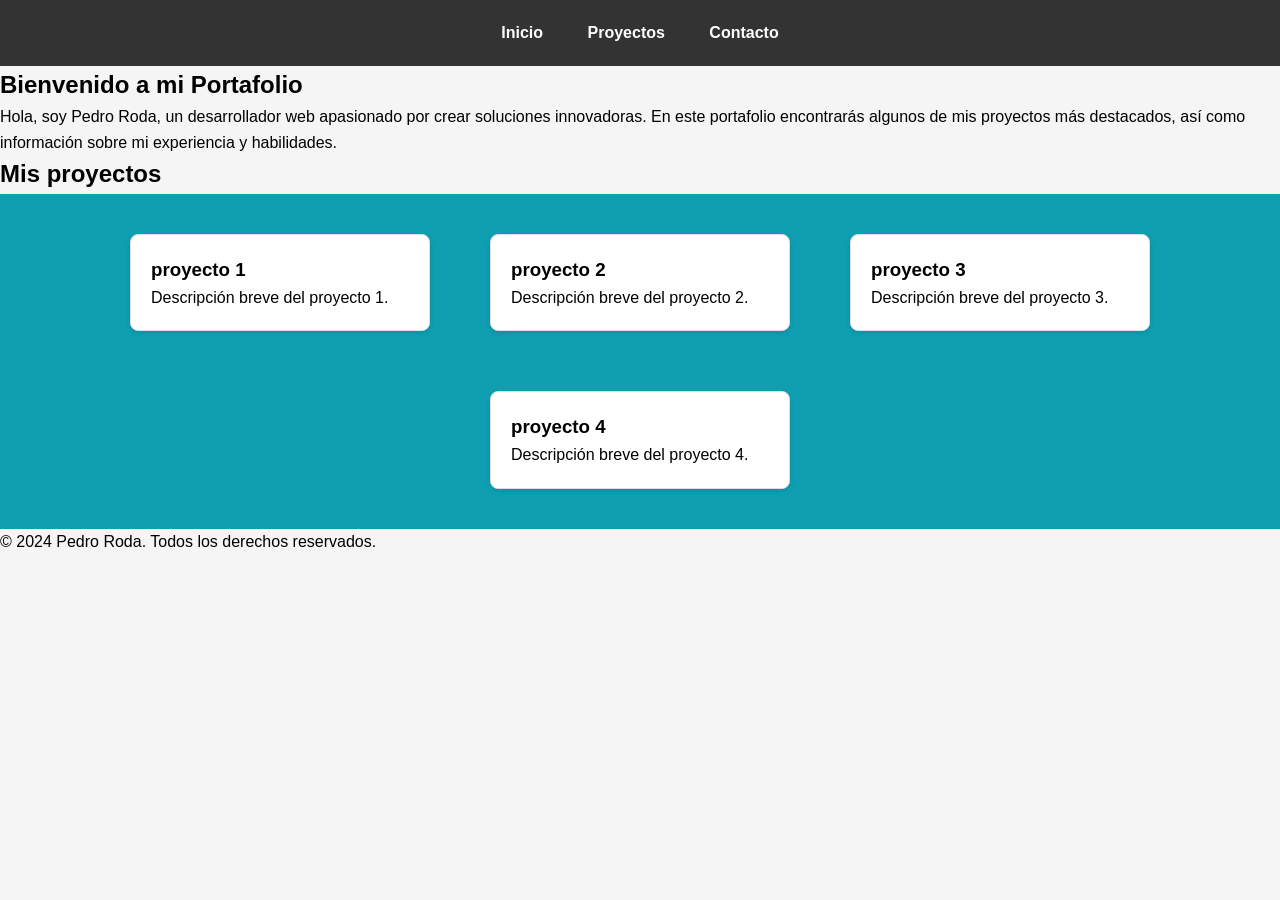
==== portafolio.html @ 9f31c808 "My portafolio" ====
<!DOCTYPE html>
<html lang="es">
<head>
    <meta charset="UTF-8">
    <meta name="viewport" content="width=device-width, initial-scale=1.0">
    <title>Portafolio de Pedro Roda</title>
    <link rel="stylesheet" href="portafolioStyle.css">
</head>
<body>
   <header>
    <nav>
        <ul>
            <li><a href="index.html">Inicio</a></li>
            <li><a href="proyectos.html">Proyectos</a></li>
            <li><a href="contacto.html">Contacto</a></li>
        </ul>
    </nav>
   </header>
   <section>
    <h1>Bienvenido a mi Portafolio</h1>
    <!-- <p> define un párrafo de texto [6] -->
    <p>Hola, soy Pedro Roda, un desarrollador web apasionado por crear soluciones innovadoras. En este portafolio encontrarás algunos de mis proyectos más destacados, así como información sobre mi experiencia y habilidades.</p>
   </section>
   <section id="proyectos de mi entorno">
    <h2> Mis proyectos</h2>
    <div id="contenedor-proyectos">
        <div class="proyecto-card">
            <h3> proyecto 1</h3>
            <p>Descripción breve del proyecto 1.</p>
        </div>
         <div class="proyecto-card">
            <h3> proyecto 2</h3>
            <p>Descripción breve del proyecto 2.</p>
        </div>
         <div class="proyecto-card">
            <h3> proyecto 3</h3>
            <p>Descripción breve del proyecto 3.</p>
        </div>
         <div class="proyecto-card">
            <h3> proyecto 4</h3>
            <p>Descripción breve del proyecto 4.</p>
        </div>
    </div>
   </section>
   <footer>
    <p>&copy; 2024 Pedro Roda. Todos los derechos reservados.</p>
   </footer>
</body>
</html>
---- portafolioStyle.css ----
*{
    margin: 0;
    padding: 0;
    box-sizing: border-box;
}
/*selector de TIPO (etiqueta): afectar a todo el cuerpo de la pagina*/
body{
    font-family: 'Poppins', sans-serif;
    line-height: 1.6;
    background: #f5f5f5;    
}
/*selector de TIPO aplicar estilo al encabezado*/
header{
    background: #333;
    color: #fff;
    padding: 20px;
    text-align: center;
}
 
/*selector descendiente*/
nav ul{
    list-style: none;
}
/*selector de tipo para los elementos li dentro del nav ul*/
nav ul li{
    display: inline-block;
    margin: 0 20px;
}
/*selector de los enlaces (a) dentro del nav */
 
nav ul li a{
    color: #fff;
    text-decoration: none;
    font-weight: bold;
}
 
/*selector de CLASE selecciona cualquier elemento que tenga class="proyecto-card"*/
.proyecto-card{
    border: 1px solid #ddd;
    padding: 20px;
    margin: 20px;
    border-radius: 8px;
    background: #fff;
    box-shadow: 0 2px 5px rgba(0,0,0,0.1);
    width: 300px;
}
/*selector de ID (#) seleccionar un elemento en especifico */
#contenedor-proyectos {
    display: flex;
    flex-wrap: wrap;
    justify-content: center;
    gap: 20px;
    padding: 20px;
    background: #0f9fb1;
}
 
/*MEDIA QUERYS*/
 
@media screen and (max-width: 600px) {
    nav ul li{
        display: block;
        margin: 10px 0;
    }
    .proyecto-card{
        width: 100%;
    }
}
 
@media screen and (min-width:601px) and (max-width:900px){
    #contenedor-proyectos{
        justify-content: space-around;
        gap: 10px;
    }
    .proyecto-card{
        width: 45%;
    }
    h1{
        font-size: 1.5em;
    }
}
 
@media (prefers-color-scheme: dark){
    body{
        background: #121212;
        color: #e0e0e0;
    }
    header{
        background: #1f1f1f;
    }
    .proyecto-card{
        background: #1e1e1e;
        border: 1px solid #333;
        color: #e0e0e0;
    }
    .proyecto-card a{
        color: #90caf9;
    }
}
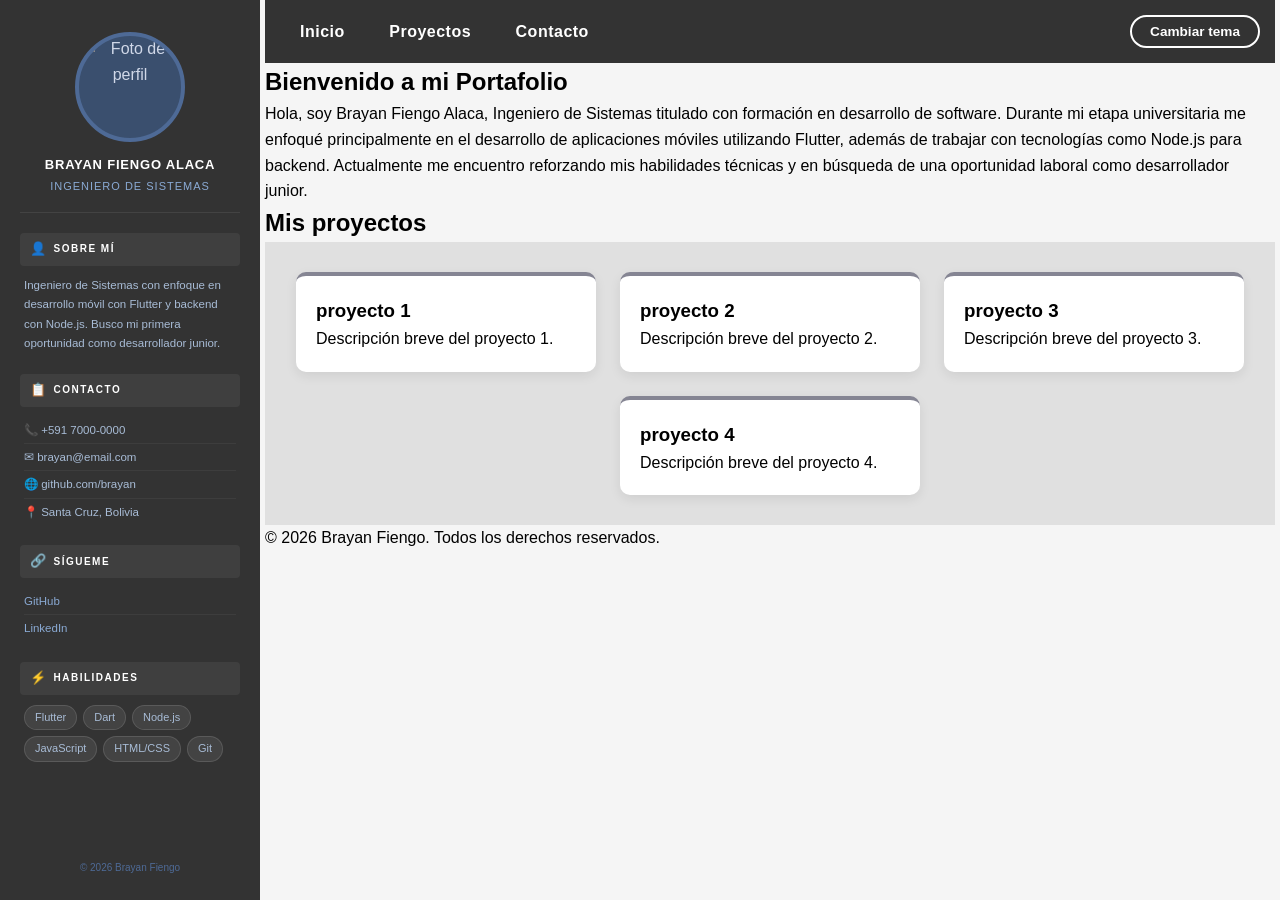
==== commit aab05685: "Cambios en el sidebar" ====
--- a/portafolio.html
+++ b/portafolio.html
@@ -3,48 +3,126 @@
 <head>
     <meta charset="UTF-8">
     <meta name="viewport" content="width=device-width, initial-scale=1.0">
-    <title>Portafolio de Pedro Roda</title>
+    <title>Portafolio de Brayan Fiengo Alaca</title>
     <link rel="stylesheet" href="portafolioStyle.css">
 </head>
+
 <body>
-   <header>
-    <nav>
-        <ul>
-            <li><a href="index.html">Inicio</a></li>
-            <li><a href="proyectos.html">Proyectos</a></li>
-            <li><a href="contacto.html">Contacto</a></li>
-        </ul>
-    </nav>
-   </header>
-   <section>
-    <h1>Bienvenido a mi Portafolio</h1>
-    <!-- <p> define un párrafo de texto [6] -->
-    <p>Hola, soy Pedro Roda, un desarrollador web apasionado por crear soluciones innovadoras. En este portafolio encontrarás algunos de mis proyectos más destacados, así como información sobre mi experiencia y habilidades.</p>
-   </section>
-   <section id="proyectos de mi entorno">
-    <h2> Mis proyectos</h2>
-    <div id="contenedor-proyectos">
-        <div class="proyecto-card">
-            <h3> proyecto 1</h3>
-            <p>Descripción breve del proyecto 1.</p>
+
+  <!-- NUEVO: contenedor que divide la pantalla en 2 -->
+  <div class="layout">
+
+    <!-- COLUMNA IZQUIERDA (sidebar) -->
+    <aside class="sidebar">
+        <div class="sidebar-avatar">
+            <img src="tu-foto.jpg" alt="Foto de perfil">
         </div>
-         <div class="proyecto-card">
-            <h3> proyecto 2</h3>
-            <p>Descripción breve del proyecto 2.</p>
+        <h2 class="sidebar-nombre">BRAYAN FIENGO ALACA</h2>
+        <p class="sidebar-cargo">Ingeniero de Sistemas</p>
+
+        <!-- ABOUT ME -->
+        <div class="sidebar-bloque">
+            <div class="sidebar-titulo-bloque">
+                <span class="sb-icon">👤</span> SOBRE MÍ
+            </div>
+            <p class="sidebar-texto">
+                Ingeniero de Sistemas con enfoque en desarrollo móvil con Flutter y backend con Node.js. Busco mi primera oportunidad como desarrollador junior.
+            </p>
         </div>
-         <div class="proyecto-card">
-            <h3> proyecto 3</h3>
-            <p>Descripción breve del proyecto 3.</p>
+
+        <!-- CONTACTO -->
+        <div class="sidebar-bloque">
+            <div class="sidebar-titulo-bloque">
+                <span class="sb-icon">📋</span> CONTACTO
+            </div>
+            <ul class="sidebar-lista">
+                <li>📞 +591 7000-0000</li>
+                <li>✉ brayan@email.com</li>
+                <li>🌐 github.com/brayan</li>
+                <li>📍 Santa Cruz, Bolivia</li>
+            </ul>
         </div>
-         <div class="proyecto-card">
-            <h3> proyecto 4</h3>
-            <p>Descripción breve del proyecto 4.</p>
+
+        <!-- REDES -->
+        <div class="sidebar-bloque">
+            <div class="sidebar-titulo-bloque">
+                <span class="sb-icon">🔗</span> SÍGUEME
+            </div>
+            <ul class="sidebar-lista">
+                <li><a href="#" class="sidebar-link">GitHub</a></li>
+                <li><a href="#" class="sidebar-link">LinkedIn</a></li>
+            </ul>
         </div>
-    </div>
-   </section>
-   <footer>
-    <p>&copy; 2024 Pedro Roda. Todos los derechos reservados.</p>
-   </footer>
+
+        <!-- HABILIDADES -->
+        <div class="sidebar-bloque">
+            <div class="sidebar-titulo-bloque">
+                <span class="sb-icon">⚡</span> HABILIDADES
+            </div>
+            <div class="sidebar-skills">
+                <span class="skill-tag">Flutter</span>
+                <span class="skill-tag">Dart</span>
+                <span class="skill-tag">Node.js</span>
+                <span class="skill-tag">JavaScript</span>
+                <span class="skill-tag">HTML/CSS</span>
+                <span class="skill-tag">Git</span>
+            </div>
+        </div>
+
+        <p class="sidebar-copy">&copy; 2026 Brayan Fiengo</p>
+    </aside>
+
+    <!-- COLUMNA DERECHA todo lo que aprendi con el profesor en clase() -->
+    <div class="contenido">
+
+      <header>
+        <nav>
+            <ul>
+                <li><a href="portafolio.html">Inicio</a></li>
+                <li><a href="proyectos.html">Proyectos</a></li>
+                <li><a href="contacto.html">Contacto</a></li>
+            </ul>
+            <button id="btn-tema">Cambiar tema</button>  
+        </nav>
+      </header>
+
+      <section>
+        <h1>Bienvenido a mi Portafolio</h1>
+        <p>Hola, soy Brayan Fiengo Alaca, Ingeniero de Sistemas titulado con formación en desarrollo de software. Durante mi etapa universitaria me enfoqué principalmente en el desarrollo de aplicaciones móviles utilizando Flutter, además de trabajar con tecnologías como Node.js para backend.
+        Actualmente me encuentro reforzando mis habilidades técnicas y en búsqueda de una oportunidad laboral como desarrollador junior.</p>
+      </section>
+
+      <section id="proyectos de mi entorno">
+        <h2>Mis proyectos</h2>
+        <div id="contenedor-proyectos">
+            <div class="proyecto-card">
+                <h3>proyecto 1</h3>
+                <p>Descripción breve del proyecto 1.</p>
+            </div>
+            <div class="proyecto-card">
+                <h3>proyecto 2</h3>
+                <p>Descripción breve del proyecto 2.</p>
+            </div>
+            <div class="proyecto-card">
+                <h3>proyecto 3</h3>
+                <p>Descripción breve del proyecto 3.</p>
+            </div>
+            <div class="proyecto-card">
+                <h3>proyecto 4</h3>
+                <p>Descripción breve del proyecto 4.</p>
+            </div>
+        </div>
+      </section>
+
+      <footer>
+        <p>&copy; 2026 Brayan Fiengo. Todos los derechos reservados.</p>
+      </footer>
+
+    </div><!-- fin .contenido -->
+
+  </div><!-- fin .layout -->
+
+<script src="portafolioScript.js"></script>
 </body>
-</html>
- + 
+</html>
--- a/portafolioStyle.css
+++ b/portafolioStyle.css
@@ -3,60 +3,307 @@
     padding: 0;
     box-sizing: border-box;
 }
-/*selector de TIPO (etiqueta): afectar a todo el cuerpo de la pagina*/
+
 body{
     font-family: 'Poppins', sans-serif;
     line-height: 1.6;
     background: #f5f5f5;    
 }
-/*selector de TIPO aplicar estilo al encabezado*/
+
+
+
+/*CAMBIA EL COLOR DE TODA LA PAGINA WEB*/
+/* ---- MODO OSCURO ---- */
+body.oscuro {
+    background-color: #0f172a;
+    color: #e2e8f0;
+}
+body.oscuro header {
+    background-color: #1e293b;
+    border-bottom: 3px solid #6366f1;
+}
+body.oscuro .proyecto-card {
+    background-color: #1e293b;
+    color: #e2e8f0;
+    border: 1px solid #6366f1;
+    box-shadow: 0 4px 15px rgba(99,102,241,0.3);
+}
+body.oscuro .proyecto-card h3,
+body.oscuro h1 {
+    color: #818cf8;
+}
+body.oscuro h2 {
+    color: #818cf8;
+}
+body.oscuro .sidebar {
+    background: #1e293b;
+}
+
+
+
+
+
+/* NUEVO: divide la pantalla en 2 columnas */
+.layout {
+    display: flex;
+    min-height: 100vh;
+}
+
+/* NUEVO: columna izquierda fija (esto es el lado izquierod de la pantalla) */
+/* ===== SIDEBAR ===== */
+.sidebar {
+    width: 260px;
+    min-width: 260px;
+    background: #333;
+    color: #d0d8e8;
+    padding: 32px 20px 24px;
+    display: flex;
+    flex-direction: column;
+    align-items: center;
+    text-align: center;
+    font-family: 'Poppins', sans-serif;
+}
+
+/* Foto */
+.sidebar-avatar {
+    width: 110px;
+    height: 110px;
+    border-radius: 50%;
+    border: 4px solid #4e6a96;
+    overflow: hidden;
+    margin-bottom: 14px;
+    background: #3a4f6e;
+}
+
+.sidebar-avatar img {
+    width: 100%;
+    height: 100%;
+    object-fit: cover;
+    display: block;
+}
+
+/* Nombre */
+.sidebar-nombre {
+    font-size: 13px;
+    font-weight: 700;
+    color: #ffffff;
+    letter-spacing: 0.8px;
+    line-height: 1.4;
+    margin-bottom: 4px;
+    text-transform: uppercase;
+}
+
+/* Cargo */
+.sidebar-cargo {
+    font-size: 11px;
+    color: #8aaad4;
+    letter-spacing: 1px;
+    text-transform: uppercase;
+    margin-bottom: 20px;
+    border-bottom: 1px solid rgba(255,255,255,0.08);
+    padding-bottom: 16px;
+    width: 100%;
+}
+
+/* Bloques de sección */
+.sidebar-bloque {
+    width: 100%;
+    margin-bottom: 20px;
+    text-align: left;
+}
+
+/* Título de bloque con ícono */
+.sidebar-titulo-bloque {
+    font-size: 10px;
+    font-weight: 700;
+    text-transform: uppercase;
+    letter-spacing: 1.5px;
+    color: #ffffff;
+    background: rgba(255,255,255,0.06);
+    padding: 6px 10px;
+    border-radius: 4px;
+    margin-bottom: 10px;
+    display: flex;
+    align-items: center;
+    gap: 6px;
+}
+
+.sb-icon {
+    font-size: 13px;
+}
+
+/* Texto de "sobre mí" */
+.sidebar-texto {
+    font-size: 11.5px;
+    color: #a8bcd6;
+    line-height: 1.7;
+    padding: 0 4px;
+}
+
+/* Listas de contacto/redes */
+.sidebar-lista {
+    list-style: none;
+    padding: 0 4px;
+}
+
+.sidebar-lista li {
+    font-size: 11.5px;
+    color: #a8bcd6;
+    padding: 4px 0;
+    border-bottom: 1px solid rgba(255,255,255,0.05);
+}
+
+.sidebar-lista li:last-child {
+    border-bottom: none;
+}
+
+/* Links */
+.sidebar-link {
+    color: #8aaad4;
+    text-decoration: none;
+    transition: color 0.2s;
+}
+
+.sidebar-link:hover {
+    color: #ffffff;
+}
+
+/* Skills */
+.sidebar-skills {
+    display: flex;
+    flex-wrap: wrap;
+    gap: 6px;
+    padding: 0 4px;
+}
+
+.skill-tag {
+    background: rgba(255,255,255,0.08);
+    color: #a8bcd6;
+    border: 1px solid rgba(255,255,255,0.12);
+    font-size: 11px;
+    padding: 3px 10px;
+    border-radius: 20px;
+}
+
+/* Copyright */
+.sidebar-copy {
+    font-size: 10px;
+    color: #4e6a96;
+    margin-top: auto;
+    padding-top: 16px;
+    text-align: center;
+}
+
+
+
+/* NUEVO: columna derecha ocupa el resto */
+.contenido {
+    flex: 1;
+    padding: 0px 5px;  
+}
+
 header{
     background: #333;
     color: #fff;
-    padding: 20px;
+    padding: 15px;
     text-align: center;
 }
- 
-/*selector descendiente*/
+
+
+/*editar la letra del encabezado*/
 nav ul{
     list-style: none;
 }
-/*selector de tipo para los elementos li dentro del nav ul*/
+
+/*separacion de letra*/
 nav ul li{
-    display: inline-block;
+    display: inline-block;  
     margin: 0 20px;
 }
-/*selector de los enlaces (a) dentro del nav */
- 
-nav ul li a{
+
+/*editar la letra del encabezado*/
+nav ul li a {
     color: #fff;
     text-decoration: none;
     font-weight: bold;
-}
- 
-/*selector de CLASE selecciona cualquier elemento que tenga class="proyecto-card"*/
-.proyecto-card{
-    border: 1px solid #ddd;
+    transition: 0.2s, color 0.2s;
+    letter-spacing: 0.5px;
+}
+
+nav ul li a:hover {
+    background: rgba(255,255,255,0.1);
+    color: #818cf8;
+}
+
+nav {
+    display: flex;
+    align-items: center;
+    justify-content: space-between;
+}
+
+
+#btn-tema {
+    background: transparent;
+    color: #fff;
+    border: 2px solid #fff;
+    padding: 7px 18px;
+    border-radius: 20px;
+    font-size: 0.85rem;
+    cursor: pointer;
+    font-weight: bold;
+    transition: 0.2s;
+}
+
+#btn-tema:hover {
+    background: #6366f1;
+}   
+
+
+/*estilo de la tarjetas */
+.proyecto-card {
+    border: none;
+    border-top: 4px solid #858593;
     padding: 20px;
-    margin: 20px;
-    border-radius: 8px;
+    border-radius: 10px;
     background: #fff;
-    box-shadow: 0 2px 5px rgba(0,0,0,0.1);
+    box-shadow: 0 4px 12px rgba(0,0,0,0.08);
     width: 300px;
-}
-/*selector de ID (#) seleccionar un elemento en especifico */
+    transition: transform 0.2s;
+    cursor: pointer;
+}
+
+.proyecto-card:hover {
+    transform: translateY(-5px);
+}
+
+.proyecto-card h3 {
+    color: #000000;
+}
+
+
+/*fondo de la tarjeta*/
 #contenedor-proyectos {
     display: flex;
     flex-wrap: wrap;
     justify-content: center;
-    gap: 20px;
-    padding: 20px;
-    background: #0f9fb1;
-}
- 
+    gap: 24px;
+    padding: 30px;
+     background: #e0e0e0;
+}
+
+
+
+/* MEDIA QUERYS */
 /*MEDIA QUERYS*/
- 
+ /*esto hace que si el encabezado se coloque en fila al momento de achicar la pantalla*/
 @media screen and (max-width: 600px) {
+    .layout {
+        flex-direction: column;
+    }
+    .sidebar {
+        width: 100%;
+        min-width: unset;
+    }
     nav ul li{
         display: block;
         margin: 10px 0;
@@ -65,7 +312,8 @@
         width: 100%;
     }
 }
- 
+
+
 @media screen and (min-width:601px) and (max-width:900px){
     #contenedor-proyectos{
         justify-content: space-around;
@@ -78,7 +326,9 @@
         font-size: 1.5em;
     }
 }
- 
+
+
+/*modo oscuro*/
 @media (prefers-color-scheme: dark){
     body{
         background: #121212;
@@ -93,9 +343,6 @@
         color: #e0e0e0;
     }
     .proyecto-card a{
-        color: #90caf9;
-    }
-}
- 
- 
- +        color: #e0e0e0;
+    }
+}
